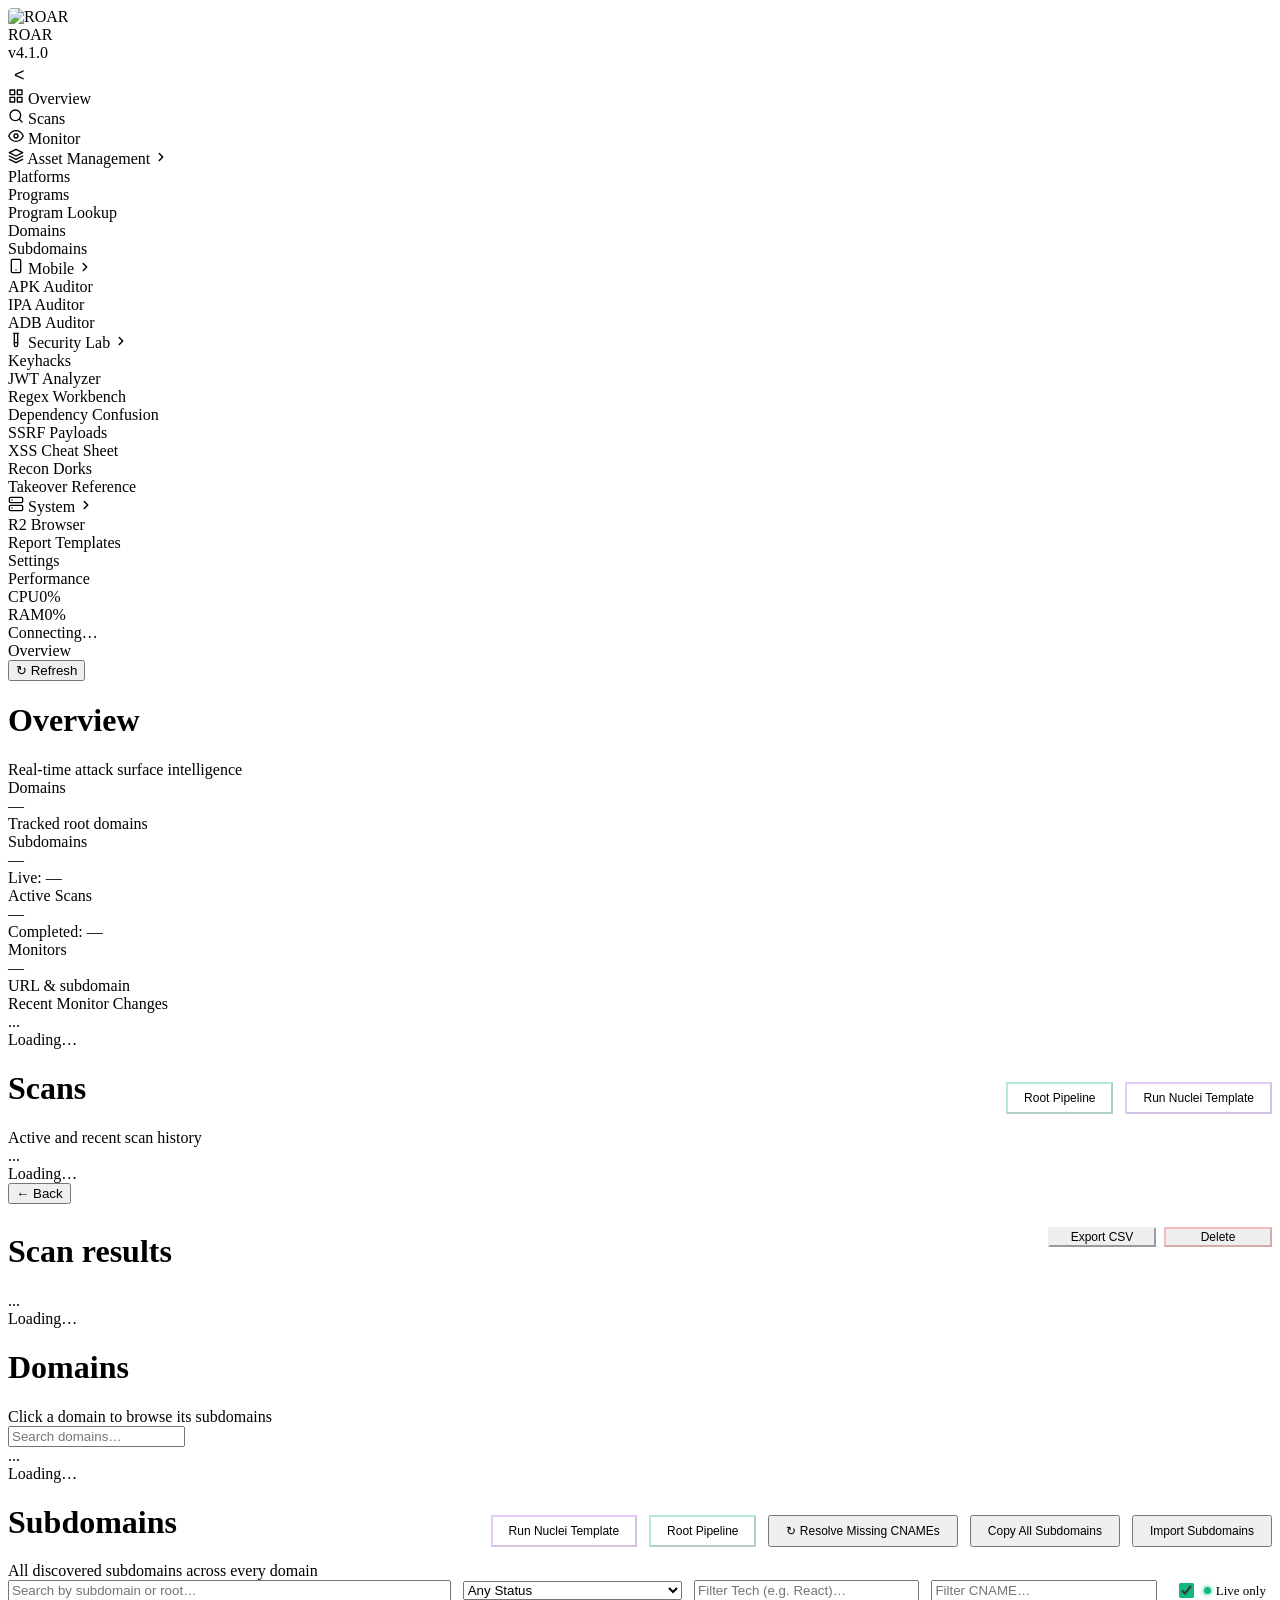
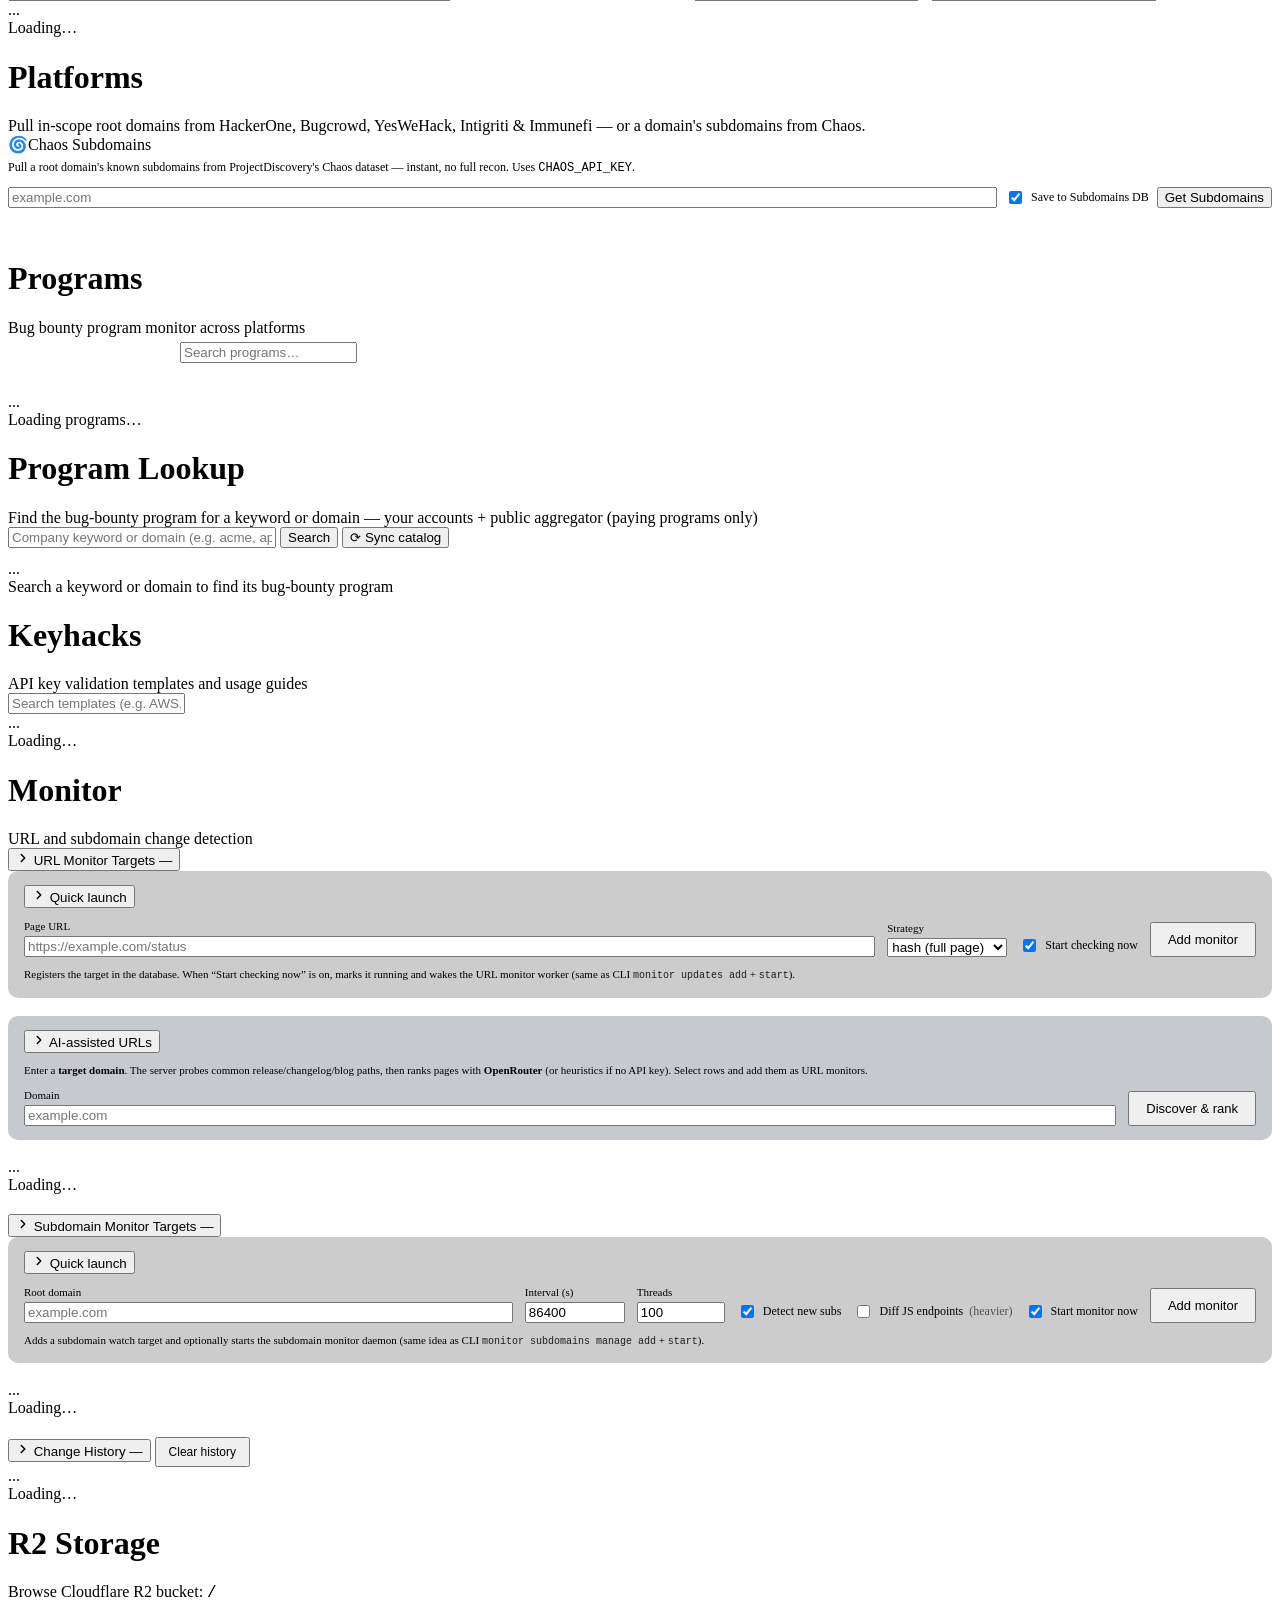
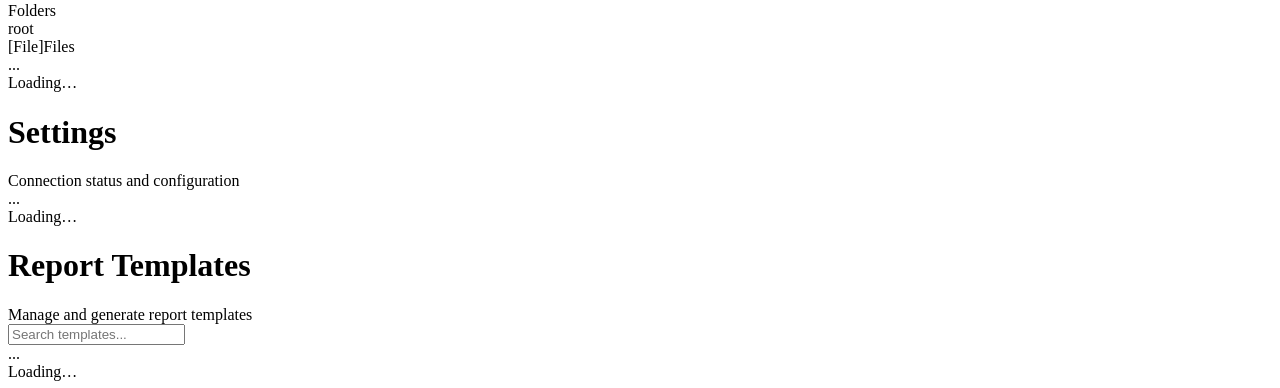
==== internal/api/ui/index.html @ 458bf857 "Publish ROAR project" ====
<!DOCTYPE html>
<html lang="en">
<head>
  <meta charset="UTF-8" />
  <meta name="viewport" content="width=device-width, initial-scale=1.0" />
  <title>ROAR Dashboard</title>
  <meta name="description" content="ROAR — Automated Attack Surface Recon dashboard. Monitor domains, scans, R2 files and change events in real time." />

  <link rel="stylesheet" href="/ui/styles.css" />
  <link rel="icon" type="image/png" href="/ui/logo.png" />
</head>
<body>

<!-- Login gate — shown when API auth is enabled and there is no valid local session -->
<div id="auth-gate" class="auth-gate" style="display:none" aria-modal="true" role="dialog">
  <div class="auth-card">
    <div class="auth-logo"><img src="/ui/logo.png" style="width:100%;height:100%;border-radius:4px;object-fit:contain" alt="ROAR"></div>
    <h1 class="auth-title">ROAR</h1>
    <p class="auth-sub">Sign in to continue</p>
    <form id="auth-form" class="auth-form">
      <label class="auth-label" for="auth-username">Username</label>
      <input class="search-input auth-input" id="auth-username" type="text" autocomplete="username" required placeholder="admin" />
      <label class="auth-label" for="auth-password">Password</label>
      <input class="search-input auth-input" id="auth-password" type="password" autocomplete="current-password" required placeholder="••••••••" />
      <p id="auth-error" class="auth-error" role="alert"></p>
      <button type="submit" class="btn btn-primary auth-submit" id="auth-submit">Sign in</button>
    </form>
    <p id="auth-config-hint" class="auth-hint" style="display:none"></p>
  </div>
</div>

<div class="shell" id="app-shell">

  <!-- ─── Sidebar ──────────────────────────────────────────────────────────── -->
  <aside class="sidebar" id="app-sidebar">

    <div class="sidebar-logo">
      <div class="logo-icon"><img src="/ui/logo.png" style="width:100%;height:100%;border-radius:4px;object-fit:contain" alt="ROAR"></div>
      <div class="sidebar-logo-text">
        <div class="logo-text">ROAR</div>
        <div class="logo-version" id="logo-version">v4.1.0</div>
      </div>
      <button id="sidebar-collapse-btn" title="Collapse sidebar" aria-label="Toggle sidebar"
              style="margin-left:auto;background:transparent;border:none;cursor:pointer;color:var(--text-muted);font-size:18px;line-height:1;padding:4px 6px;border-radius:6px;flex-shrink:0;transition:all .2s"><</button>
    </div>

    <nav class="sidebar-nav">
      <div class="nav-section">
        <div class="nav-item active" id="nav-overview" data-label="Overview">
          <span class="nav-icon"><svg xmlns="http://www.w3.org/2000/svg" width="16" height="16" viewBox="0 0 24 24" fill="none" stroke="currentColor" stroke-width="2" stroke-linecap="round" stroke-linejoin="round"><rect x="3" y="3" width="7" height="7"/><rect x="14" y="3" width="7" height="7"/><rect x="14" y="14" width="7" height="7"/><rect x="3" y="14" width="7" height="7"/></svg></span>
          <span>Overview</span>
        </div>

        <div class="nav-item" id="nav-scans" data-label="Scans">
          <span class="nav-icon"><svg xmlns="http://www.w3.org/2000/svg" width="16" height="16" viewBox="0 0 24 24" fill="none" stroke="currentColor" stroke-width="2" stroke-linecap="round" stroke-linejoin="round"><circle cx="11" cy="11" r="8"/><path d="m21 21-4.35-4.35"/></svg></span>
          <span>Scans</span>
        </div>

        <div class="nav-item" id="nav-monitor" data-label="Monitor">
          <span class="nav-icon"><svg xmlns="http://www.w3.org/2000/svg" width="16" height="16" viewBox="0 0 24 24" fill="none" stroke="currentColor" stroke-width="2" stroke-linecap="round" stroke-linejoin="round"><path d="M1 12s4-8 11-8 11 8 11 8-4 8-11 8-11-8-11-8z"/><circle cx="12" cy="12" r="3"/></svg></span>
          <span>Monitor</span>
        </div>

        <div class="nav-group">
          <div class="nav-item nav-group-head" id="nav-group-assets" data-label="Asset Management" aria-expanded="false">
            <span class="nav-icon"><svg xmlns="http://www.w3.org/2000/svg" width="16" height="16" viewBox="0 0 24 24" fill="none" stroke="currentColor" stroke-width="2" stroke-linecap="round" stroke-linejoin="round"><polygon points="12 2 2 7 12 12 22 7 12 2"/><polyline points="2 17 12 22 22 17"/><polyline points="2 12 12 17 22 12"/></svg></span>
            <span>Asset Management</span>
            <svg class="nav-caret" xmlns="http://www.w3.org/2000/svg" width="14" height="14" viewBox="0 0 24 24" fill="none" stroke="currentColor" stroke-width="2.5" stroke-linecap="round" stroke-linejoin="round"><polyline points="9 18 15 12 9 6"/></svg>
          </div>
          <div class="nav-subitems" id="assets-subnav" role="menu">
            <div class="nav-subitem" id="nav-targets" data-label="Platforms" role="menuitem">Platforms</div>
            <div class="nav-subitem" id="nav-programs" data-label="Programs" role="menuitem">Programs</div>
            <div class="nav-subitem" id="nav-program-lookup" data-label="Program Lookup" role="menuitem">Program Lookup</div>
            <div class="nav-subitem" id="nav-domains" data-label="Domains" role="menuitem">Domains</div>
            <div class="nav-subitem" id="nav-subdomains" data-label="Subdomains" role="menuitem">Subdomains<span class="nav-badge" id="subdomains-badge" style="display:none"></span></div>
          </div>
        </div>

        <div class="nav-group">
          <div class="nav-item nav-group-head" id="nav-group-mobile" data-label="Mobile" aria-expanded="false">
            <span class="nav-icon"><svg xmlns="http://www.w3.org/2000/svg" width="16" height="16" viewBox="0 0 24 24" fill="none" stroke="currentColor" stroke-width="2" stroke-linecap="round" stroke-linejoin="round"><rect x="5" y="2" width="14" height="20" rx="2" ry="2"/><line x1="12" y1="18" x2="12.01" y2="18"/></svg></span>
            <span>Mobile</span>
            <svg class="nav-caret" xmlns="http://www.w3.org/2000/svg" width="14" height="14" viewBox="0 0 24 24" fill="none" stroke="currentColor" stroke-width="2.5" stroke-linecap="round" stroke-linejoin="round"><polyline points="9 18 15 12 9 6"/></svg>
          </div>
          <div class="nav-subitems" id="mobile-subnav" role="menu">
            <div class="nav-subitem" id="nav-apkauditor" data-label="APK Auditor" role="menuitem">APK Auditor</div>
            <div class="nav-subitem" id="nav-ipaauditor" data-label="IPA Auditor" role="menuitem">IPA Auditor</div>
            <div class="nav-subitem" id="nav-adbauditor" data-label="ADB Auditor" role="menuitem">ADB Auditor</div>
          </div>
        </div>

        <div class="nav-group">
          <div class="nav-item nav-group-head" id="nav-securitylab" data-label="Security Lab" aria-expanded="false">
            <span class="nav-icon"><svg xmlns="http://www.w3.org/2000/svg" width="16" height="16" viewBox="0 0 24 24" fill="none" stroke="currentColor" stroke-width="2" stroke-linecap="round" stroke-linejoin="round"><path d="M14.5 2v17.5c0 1.4-1.1 2.5-2.5 2.5h0c-1.4 0-2.5-1.1-2.5-2.5V2"/><path d="M8.5 2h7"/><path d="M14.5 16h-5"/></svg></span>
            <span>Security Lab</span>
            <svg class="nav-caret" xmlns="http://www.w3.org/2000/svg" width="14" height="14" viewBox="0 0 24 24" fill="none" stroke="currentColor" stroke-width="2.5" stroke-linecap="round" stroke-linejoin="round"><polyline points="9 18 15 12 9 6"/></svg>
          </div>
          <div class="nav-subitems" id="securitylab-subnav" role="menu">
            <div class="nav-subitem" id="nav-keyhacks" data-label="Keyhacks" role="menuitem">Keyhacks</div>
            <div class="nav-subitem" data-sltab="jwt" role="menuitem">JWT Analyzer</div>
            <div class="nav-subitem" data-sltab="regex" role="menuitem">Regex Workbench</div>
            <div class="nav-subitem" data-sltab="depconf" role="menuitem">Dependency Confusion</div>
            <div class="nav-subitem" data-sltab="ssrf" role="menuitem">SSRF Payloads</div>
            <div class="nav-subitem" data-sltab="xss" role="menuitem">XSS Cheat Sheet</div>
            <div class="nav-subitem" data-sltab="dorks" role="menuitem">Recon Dorks</div>
            <div class="nav-subitem" data-sltab="takeover" role="menuitem">Takeover Reference</div>
          </div>
        </div>

        <div class="nav-group">
          <div class="nav-item nav-group-head" id="nav-group-system" data-label="System" aria-expanded="false">
            <span class="nav-icon"><svg xmlns="http://www.w3.org/2000/svg" width="16" height="16" viewBox="0 0 24 24" fill="none" stroke="currentColor" stroke-width="2" stroke-linecap="round" stroke-linejoin="round"><rect x="2" y="2" width="20" height="8" rx="2" ry="2"/><rect x="2" y="14" width="20" height="8" rx="2" ry="2"/><line x1="6" y1="6" x2="6.01" y2="6"/><line x1="6" y1="18" x2="6.01" y2="18"/></svg></span>
            <span>System</span>
            <svg class="nav-caret" xmlns="http://www.w3.org/2000/svg" width="14" height="14" viewBox="0 0 24 24" fill="none" stroke="currentColor" stroke-width="2.5" stroke-linecap="round" stroke-linejoin="round"><polyline points="9 18 15 12 9 6"/></svg>
          </div>
          <div class="nav-subitems" id="system-subnav" role="menu">
            <div class="nav-subitem" id="nav-r2" data-label="R2 Browser" role="menuitem">R2 Browser</div>
            <div class="nav-subitem" id="nav-report-templates" data-label="Report Templates" role="menuitem">Report Templates</div>
            <div class="nav-subitem" id="nav-settings" data-label="Settings" role="menuitem">Settings</div>
          </div>
        </div>
      </div>
    </nav>

    <div class="sidebar-metrics" id="sidebar-metrics">
      <div class="metrics-label"> Performance</div>
      <div class="metric-item">
        <div class="metric-info"><span>CPU</span><span id="metric-cpu">0%</span></div>
        <div class="metric-bar"><div class="metric-fill" id="metric-cpu-fill" style="width: 0%"></div></div>
      </div>
      <div class="metric-item">
        <div class="metric-info"><span>RAM</span><span id="metric-ram">0%</span></div>
        <div class="metric-bar"><div class="metric-fill" id="metric-ram-fill" style="width: 0%"></div></div>
      </div>
    </div>

    <div class="sidebar-footer">
      <div class="status-dot" id="status-dot"></div>
      <div class="status-text" id="status-text">Connecting…</div>
      <button type="button" class="btn btn-ghost sign-out-btn" id="sign-out-btn" style="display:none;width:100%;margin-top:10px;font-size:12px">Sign out</button>
    </div>
  </aside>

  <!-- ─── Main area ─────────────────────────────────────────────────────────── -->
  <div class="main">

    <!-- Top bar -->
    <header class="topbar">
      <div class="topbar-title" id="topbar-title">Overview</div>
      <div class="topbar-actions">
        <span class="topbar-time" id="topbar-time"></span>
        <button class="refresh-btn" id="refresh-btn">
          <span>↻</span>
          <span>Refresh</span>
        </button>
      </div>
    </header>

    <!-- Scrollable content -->
    <div class="content">

      <!-- ══════════════════════════════════════════════════════════════════ -->
      <!-- VIEW: Overview                                                      -->
      <!-- ══════════════════════════════════════════════════════════════════ -->
      <div class="view active" id="view-overview">

        <div class="view-header">
          <h1 class="view-title">Overview</h1>
          <div class="view-subtitle">Real-time attack surface intelligence</div>
        </div>

        <!-- Stat cards -->
        <div class="stats-grid">
          <div class="stat-card" data-accent="cyan">
            <div class="stat-header">
              <div class="stat-label">Domains</div>
              <div class="stat-icon"></div>
            </div>
            <div class="stat-value" id="stat-domains">—</div>
            <div class="stat-footer">Tracked root domains</div>
          </div>

          <div class="stat-card" data-accent="purple">
            <div class="stat-header">
              <div class="stat-label">Subdomains</div>
              <div class="stat-icon"></div>
            </div>
            <div class="stat-value" id="stat-subdomains">—</div>
            <div class="stat-footer" id="stat-live-footer">Live: <span id="stat-live">—</span></div>
          </div>

          <div class="stat-card" data-accent="emerald">
            <div class="stat-header">
              <div class="stat-label">Active Scans</div>
              <div class="stat-icon"></div>
            </div>
            <div class="stat-value" id="stat-active">—</div>
            <div class="stat-footer">Completed: <span id="stat-completed">—</span></div>
          </div>

          <div class="stat-card" data-accent="amber">
            <div class="stat-header">
              <div class="stat-label">Monitors</div>
              <div class="stat-icon"></div>
            </div>
            <div class="stat-value" id="stat-monitors">—</div>
            <div class="stat-footer">URL &amp; subdomain</div>
          </div>
        </div>

        <!-- Running scans (same data as Scans → Active; updates on poll / after launch) -->
        <div class="card" id="overview-running-scans" style="display:none">
          <div class="card-header">
            <div class="card-title">
              <span class="card-title-icon"></span>
              Running now
            </div>
          </div>
          <div class="card-body" id="overview-active-scans-body"></div>
        </div>

        <!-- Recent changes feed -->
        <div class="card">
          <div class="card-header">
            <div class="card-title">
              <span class="card-title-icon"></span>
              Recent Monitor Changes
            </div>
          </div>
          <div class="card-body change-feed" id="recent-changes-feed">
            <div class="empty-state">
              <div class="empty-icon">...</div>
              <div class="empty-title">Loading…</div>
            </div>
          </div>
        </div>

      </div><!-- /view-overview -->


      <!-- ══════════════════════════════════════════════════════════════════ -->
      <!-- VIEW: Scans                                                         -->
      <!-- ══════════════════════════════════════════════════════════════════ -->
      <div class="view" id="view-scans">

        <div class="view-header" style="display:flex;align-items:center;justify-content:space-between;flex-wrap:wrap;gap:12px">
          <div>
            <h1 class="view-title">Scans</h1>
            <div class="view-subtitle">Active and recent scan history</div>
          </div>
          <div style="display:flex;gap:12px;align-items:center;flex-wrap:wrap">
            <button id="scans-root-pipeline-btn" class="btn btn-primary" style="font-size:12px;padding:7px 16px;gap:6px;display:flex;align-items:center;background:var(--accent-emerald-dim);color:var(--accent-emerald);border-color:rgba(16,185,129,0.3)" onclick="promptRootPipeline()">
               Root Pipeline
            </button>
            <button id="scans-run-nuclei-btn" class="btn btn-primary" style="font-size:12px;padding:7px 16px;gap:6px;display:flex;align-items:center;background:var(--accent-purple-dim);color:var(--accent-purple);border-color:rgba(168,85,247,0.3)" onclick="promptRunGlobalNuclei()">
               Run Nuclei Template
            </button>
          </div>
        </div>

        <div id="scans-container">
          <div class="empty-state"><div class="empty-icon">...</div><div class="empty-title">Loading…</div></div>
        </div>

      </div><!-- /view-scans -->


      <!-- ══════════════════════════════════════════════════════════════════ -->
      <!-- VIEW: Scan results (deep link /scans/:id)                           -->
      <!-- ══════════════════════════════════════════════════════════════════ -->
      <div class="view" id="view-scan-detail">
        <div class="view-header" style="display:flex;flex-wrap:wrap;align-items:center;gap:12px;justify-content:space-between">
          <div>
            <button type="button" class="btn btn-ghost" id="scan-detail-back" style="margin-bottom:8px">← Back</button>
            <h1 class="view-title" id="scan-detail-title">Scan results</h1>
            <div class="view-subtitle" id="scan-detail-sub"></div>
          </div>
          <div style="display:flex;align-items:center;gap:8px;flex-wrap:wrap">
            <button type="button" class="btn btn-ghost" id="scan-detail-export-csv-btn" style="font-size:12px;min-width:108px;border-color:var(--accent-cyan);color:var(--accent-cyan)"> Export CSV</button>
            <button type="button" class="scan-control-btn-r2" id="scan-detail-r2-btn" style="display:none;min-width:108px">Browse R2</button>
            <button type="button" class="btn btn-ghost" id="scan-detail-rescan-btn" style="display:none;font-size:12px;min-width:108px;border-color:rgba(52,211,153,.4);color:var(--accent-emerald)" onclick="document.getElementById('scan-detail-rescan-btn')._rescan && document.getElementById('scan-detail-rescan-btn')._rescan()"> Rescan</button>
            <button type="button" class="btn btn-ghost" id="scan-detail-delete-btn" style="font-size:12px;min-width:108px;border-color:rgba(248,113,113,.4);color:var(--accent-red)"> Delete</button>
          </div>
        </div><!-- /view-header -->
        <div id="scan-detail-container">
          <div class="empty-state"><div class="empty-icon">...</div><div class="empty-title">Loading…</div></div>
        </div>
      </div><!-- /view-scan-detail -->


      <!-- ══════════════════════════════════════════════════════════════════ -->
      <!-- VIEW: Domains                                                        -->
      <!-- ══════════════════════════════════════════════════════════════════ -->
      <div class="view" id="view-domains">

        <div class="view-header">
          <h1 class="view-title">Domains</h1>
          <div class="view-subtitle">Click a domain to browse its subdomains</div>
        </div>

        <div class="filter-bar" id="filter-bar-domains">
          <input class="search-input" id="domain-search" placeholder="Search domains…" autocomplete="off" />
        </div>

        <div id="domains-container">
          <div class="empty-state"><div class="empty-icon">...</div><div class="empty-title">Loading…</div></div>
        </div>

      </div><!-- /view-domains -->


      <!-- ══════════════════════════════════════════════════════════════════ -->
      <!-- VIEW: Subdomains                                                    -->
      <!-- ══════════════════════════════════════════════════════════════════ -->
      <div class="view" id="view-subdomains">
        <div class="view-header" style="display:flex;align-items:center;justify-content:space-between;flex-wrap:wrap;gap:12px">
          <div>
            <h1 class="view-title">Subdomains</h1>
            <div class="view-subtitle">All discovered subdomains across every domain</div>
          </div>
          <div style="display:flex;gap:12px;align-items:center">
            <button id="run-nuclei-btn" class="btn btn-primary" style="font-size:12px;padding:7px 16px;gap:6px;display:flex;align-items:center;background:var(--accent-purple-dim);color:var(--accent-purple);border-color:rgba(168,85,247,0.3)" onclick="promptRunGlobalNuclei()">
               Run Nuclei Template
            </button>
            <button id="root-pipeline-btn" class="btn btn-primary" style="font-size:12px;padding:7px 16px;gap:6px;display:flex;align-items:center;background:var(--accent-emerald-dim);color:var(--accent-emerald);border-color:rgba(16,185,129,0.3)" onclick="promptRootPipeline()">
               Root Pipeline
            </button>
            <div id="cnames-progress" style="display:none;align-items:center;font-size:12px;color:var(--text-muted);font-family:'JetBrains Mono',monospace">
              ... <span id="cnames-progress-text">0/0</span>
            </div>
            <button id="retry-cnames-btn" class="btn btn-primary" style="font-size:12px;padding:7px 16px;gap:6px;display:flex;align-items:center" onclick="promptRetryCnames()">
              ↻ Resolve Missing CNAMEs
            </button>
            <button id="copy-all-subs-btn" class="btn btn-ghost" style="font-size:12px;padding:7px 16px;gap:6px;display:flex;align-items:center">
               Copy All Subdomains
            </button>
            <button id="import-subs-btn" class="btn btn-primary" style="font-size:12px;padding:7px 16px;gap:6px;display:flex;align-items:center" onclick="promptImportSubdomains()">
               Import Subdomains
            </button>
          </div>
        </div>
        <div class="filter-bar" id="filter-bar-subdomains" style="display:flex;gap:12px;flex-wrap:wrap;align-items:center">
          <input class="search-input" id="subdomains-search" placeholder="Search by subdomain or root…" autocomplete="off" style="flex:2;min-width:200px" />
          <select class="search-input" id="subdomains-status-filter" style="flex:1;min-width:140px;cursor:pointer">
            <option value="0" selected>Any Status</option>
            <option value="2">2xx Success</option>
            <option value="3">3xx Redirect</option>
            <option value="4">4xx Client Error</option>
            <option value="5">5xx Server Error</option>
            <option value="200">200 OK</option>
            <option value="401">401 Unauthorized</option>
            <option value="403">403 Forbidden</option>
            <option value="404">404 Not Found</option>
          </select>
          <input class="search-input" id="subdomains-tech-filter" placeholder="Filter Tech (e.g. React)…" autocomplete="off" style="flex:1;min-width:140px" />
          <input class="search-input" id="subdomains-cname-filter" placeholder="Filter CNAME…" autocomplete="off" style="flex:1;min-width:140px" />
          <label for="subdomains-live-only" title="Show only subdomains that responded (is_live). Uncheck to include dead hosts." style="display:flex;align-items:center;gap:7px;font-size:13px;color:var(--text-secondary);white-space:nowrap;cursor:pointer;padding:0 6px;user-select:none">
            <input type="checkbox" id="subdomains-live-only" checked style="cursor:pointer;width:15px;height:15px;accent-color:#10b981" />
            <span style="display:inline-flex;align-items:center;gap:5px"><span style="width:7px;height:7px;border-radius:50%;background:#10b981;box-shadow:0 0 5px #10b981"></span>Live only</span>
          </label>
        </div>
        <div id="subdomains-container">
          <div class="empty-state"><div class="empty-icon">...</div><div class="empty-title">Loading…</div></div>
        </div>
      </div><!-- /view-subdomains -->


      <!-- ══════════════════════════════════════════════════════════════════ -->
      <!-- VIEW: Bug Bounty Targets                                           -->
      <!-- ══════════════════════════════════════════════════════════════════ -->
      <div class="view" id="view-targets">
        <div class="view-header">
          <h1 class="view-title">Platforms</h1>
          <div class="view-subtitle">Pull in-scope root domains from HackerOne, Bugcrowd, YesWeHack, Intigriti &amp; Immunefi — or a domain's subdomains from Chaos.</div>
        </div>

        <!-- Chaos subdomain lookup (ProjectDiscovery dataset) -->
        <div class="card" id="targets-chaos-card" style="margin-bottom:24px;">
          <div class="card-title">
            <span class="card-title-icon">🌀</span><span>Chaos Subdomains</span>
            <span id="targets-chaos-status" style="font-size:11px;font-weight:400;margin-left:10px;"></span>
          </div>
          <div style="font-size:12px;color:var(--text-muted);margin:6px 0 12px;">
            Pull a root domain's known subdomains from ProjectDiscovery's Chaos dataset — instant, no full recon. Uses <code>CHAOS_API_KEY</code>.
          </div>
          <div style="display:flex;gap:8px;flex-wrap:wrap;align-items:center;">
            <input class="search-input" id="targets-chaos-domain" placeholder="example.com" autocomplete="off"
                   onkeydown="if(event.key==='Enter'){window.TargetsPage.chaosFetch();}" style="flex:1;min-width:220px;" />
            <label style="display:flex;align-items:center;gap:6px;font-size:12px;color:var(--text-muted);cursor:pointer;white-space:nowrap;">
              <input type="checkbox" id="targets-chaos-save" checked /> Save to Subdomains DB
            </label>
            <button class="btn btn-primary" id="targets-chaos-btn" onclick="window.TargetsPage.chaosFetch()">Get Subdomains</button>
          </div>
          <div id="targets-chaos-results" style="margin-top:14px;"></div>
        </div>

        <!-- Platform Cards -->
        <div id="targets-platforms-grid" style="display:grid;grid-template-columns:repeat(auto-fill,minmax(260px,1fr));gap:16px;margin-bottom:28px;"></div>

        <!-- Fetch Controls -->
        <div class="card" id="targets-fetch-card" style="margin-bottom:20px;display:none;">
          <div class="card-title"><span class="card-title-icon"></span><span id="targets-fetch-card-title">Fetch Options</span></div>
          <div style="display:flex;flex-wrap:wrap;gap:12px;align-items:flex-end;padding-top:8px;">
            <label style="display:flex;align-items:center;gap:6px;font-size:13px;color:var(--text-muted);">
              <input type="checkbox" id="targets-bbp-only"> BBP Only
            </label>
            <label style="display:flex;align-items:center;gap:6px;font-size:13px;color:var(--text-muted);">
              <input type="checkbox" id="targets-pvt-only"> Private Only
            </label>
            <label style="display:flex;align-items:center;gap:6px;font-size:13px;color:var(--text-muted);">
              <input type="checkbox" id="targets-public-only"> Public Only
            </label>
            <label style="display:flex;align-items:center;gap:6px;font-size:13px;color:var(--text-muted);">
              <input type="checkbox" id="targets-include-oos"> Include OOS
            </label>
            <label style="display:flex;align-items:center;gap:6px;font-size:13px;color:var(--text-muted);">
              <input type="checkbox" id="targets-extract-roots" checked> Extract root domains
            </label>
            <button class="btn btn-primary" id="targets-fetch-btn" onclick="targetsDoFetch()" style="margin-left:auto;">
              Fetch Targets
            </button>
          </div>
        </div>

        <!-- Results -->
        <div class="card" id="targets-results-card" style="display:none;">
          <div class="card-title" style="justify-content:space-between;">
            <span><span class="card-title-icon"></span><span id="targets-result-header">Results</span></span>
            <div style="display:flex;gap:8px;">
              <input type="text" id="targets-filter-input" placeholder="Filter domains…" oninput="targetsApplyFilter()"
                style="background:var(--bg-secondary);border:1px solid var(--border);border-radius:8px;padding:6px 12px;color:var(--text-primary);font-size:13px;width:220px;">
              <button class="btn btn-primary" id="targets-add-all-btn" onclick="targetsAddAllDomains()" style="font-size:12px;padding:6px 14px;">
                + Add All to Domains DB
              </button>
              <button class="btn" id="targets-copy-btn" onclick="targetsCopyAll()" style="font-size:12px;padding:6px 14px;background:var(--bg-tertiary);">
                Copy List
              </button>
            </div>
          </div>
          <div id="targets-domain-list" style="margin-top:12px;max-height:520px;overflow-y:auto;"></div>
        </div>
      </div><!-- /view-targets -->


      <!-- ══════════════════════════════════════════════════════════════════ -->
      <!-- VIEW: Programs                                                    -->
      <!-- ══════════════════════════════════════════════════════════════════ -->
      <div class="view" id="view-programs">
        <div class="view-header">
          <h1 class="view-title">Programs</h1>
          <div class="view-subtitle">Bug bounty program monitor across platforms</div>
        </div>

        <div class="filter-bar" style="gap:8px;flex-wrap:wrap;">
          <select id="programs-platform-filter" onchange="window.ProgramsPage.loadPrograms()" style="background:rgba(255,255,255,0.04);border:1px solid rgba(255,255,255,0.12);border-radius:8px;padding:7px 12px;color:#fff;font-size:12px;outline:none;">
            <option value="all">All Platforms</option>
            <option value="h1">HackerOne</option>
            <option value="bc">Bugcrowd</option>
            <option value="it">Intigriti</option>
            <option value="ha">HackAdvisor (external)</option>
          </select>
          <input class="search-input" id="programs-search" placeholder="Search programs…" autocomplete="off" oninput="window.ProgramsPage.onSearch()" />
        </div>

        <div id="programs-watch-status" style="margin-bottom:12px;"></div>
        <div id="programs-stats-bar" style="display:flex;gap:16px;margin-bottom:12px;font-size:12px;color:rgba(255,255,255,0.5);"></div>
        <div id="programs-container">
          <div class="empty-state"><div class="empty-icon">...</div><div class="empty-title">Loading programs…</div></div>
        </div>
      </div><!-- /view-programs -->


      <!-- ══════════════════════════════════════════════════════════════════ -->
      <!-- VIEW: Program Lookup                                                -->
      <!-- ══════════════════════════════════════════════════════════════════ -->
      <div class="view" id="view-program-lookup">
        <div class="view-header">
          <h1 class="view-title">Program Lookup</h1>
          <div class="view-subtitle">Find the bug-bounty program for a keyword or domain — your accounts + public aggregator (paying programs only)</div>
        </div>

        <div class="filter-bar" style="gap:8px;flex-wrap:wrap;align-items:center;">
          <input class="search-input" id="plookup-search" placeholder="Company keyword or domain (e.g. acme, api.acme.com)…" autocomplete="off"
                 onkeydown="if(event.key==='Enter'){window.programLookupSearch();}" style="flex:1;min-width:260px;" />
          <button class="btn btn-primary" onclick="window.programLookupSearch()">Search</button>
          <button class="btn btn-ghost" id="plookup-sync-btn" onclick="window.programLookupSync()" title="Rebuild the catalog from your accounts + the as93 aggregator">⟳ Sync catalog</button>
        </div>

        <div id="plookup-status" style="margin-bottom:12px;font-size:12px;color:rgba(255,255,255,0.5);"></div>
        <div id="plookup-results">
          <div class="empty-state"><div class="empty-icon">...</div><div class="empty-title">Search a keyword or domain to find its bug-bounty program</div></div>
        </div>
      </div><!-- /view-program-lookup -->


      <!-- ══════════════════════════════════════════════════════════════════ -->
      <!-- VIEW: Keyhacks                                                     -->
      <!-- ══════════════════════════════════════════════════════════════════ -->
      <div class="view" id="view-keyhacks">
        <div class="view-header">
          <h1 class="view-title"> Keyhacks</h1>
          <div class="view-subtitle">API key validation templates and usage guides</div>
        </div>

        <div class="filter-bar">
          <input class="search-input" id="keyhacks-search" placeholder="Search templates (e.g. AWS, SendGrid)…" autocomplete="off" />
        </div>

        <div id="keyhacks-container">
          <div class="empty-state"><div class="empty-icon">...</div><div class="empty-title">Loading…</div></div>
        </div>
      </div><!-- /view-keyhacks -->


      <!-- ══════════════════════════════════════════════════════════════════ -->
      <!-- VIEW: Monitor                                                        -->
      <!-- ══════════════════════════════════════════════════════════════════ -->
      <div class="view" id="view-monitor">

        <div class="view-header">
          <h1 class="view-title">Monitor</h1>
          <div class="view-subtitle">URL and subdomain change detection</div>
        </div>

        <!-- URL Monitor Targets -->
        <div class="card" style="margin-bottom:20px">
          <div class="card-header">
            <button class="acc-toggle" type="button" aria-expanded="true" aria-controls="acc-panel-url" data-acc="url">
              <svg class="acc-caret" xmlns="http://www.w3.org/2000/svg" width="14" height="14" viewBox="0 0 24 24" fill="none" stroke="currentColor" stroke-width="2.5" stroke-linecap="round" stroke-linejoin="round"><polyline points="9 18 15 12 9 6"/></svg>
              <span class="card-title"><span class="card-title-icon"></span>URL Monitor Targets</span>
              <span class="acc-chip" id="monitor-url-chip">—</span>
            </button>
          </div>
          <div class="acc-panel open" id="acc-panel-url"><div class="acc-inner">
          <div class="card-body">
            <div class="monitor-quick-launch" style="margin-bottom:18px;padding:14px 16px;border-radius:10px;border:1px solid var(--border);background:rgba(0,0,0,.2)">
              <button class="acc-toggle" type="button" aria-expanded="false" aria-controls="acc-panel-url-form" data-acc="url-form">
                <svg class="acc-caret" xmlns="http://www.w3.org/2000/svg" width="14" height="14" viewBox="0 0 24 24" fill="none" stroke="currentColor" stroke-width="2.5" stroke-linecap="round" stroke-linejoin="round"><polyline points="9 18 15 12 9 6"/></svg>
                <span class="acc-sub-title">Quick launch</span>
              </button>
              <div class="acc-panel" id="acc-panel-url-form"><div class="acc-inner"><div style="padding-top:12px">
              <div style="display:flex;flex-wrap:wrap;gap:12px;align-items:flex-end">
                <div style="flex:1;min-width:220px">
                  <label for="monitor-url-input" style="display:block;font-size:11px;color:var(--text-muted);margin-bottom:4px">Page URL</label>
                  <input class="search-input" id="monitor-url-input" type="url" placeholder="https://example.com/status" autocomplete="off" style="width:100%;box-sizing:border-box" />
                </div>
                <div style="min-width:120px">
                  <label for="monitor-url-strategy" style="display:block;font-size:11px;color:var(--text-muted);margin-bottom:4px">Strategy</label>
                  <select class="search-input" id="monitor-url-strategy" style="width:100%;cursor:pointer">
                    <option value="hash" selected>hash (full page)</option>
                    <option value="regex">regex</option>
                  </select>
                </div>
                <div id="monitor-url-pattern-wrap" style="flex:1;min-width:180px;display:none">
                  <label for="monitor-url-pattern" style="display:block;font-size:11px;color:var(--text-muted);margin-bottom:4px">Pattern (regex)</label>
                  <input class="search-input" id="monitor-url-pattern" type="text" placeholder="Optional; default date pattern if empty" autocomplete="off" style="width:100%;box-sizing:border-box" />
                </div>
                <label style="display:flex;align-items:center;gap:6px;font-size:12px;color:var(--text-muted);cursor:pointer;user-select:none;padding-bottom:2px">
                  <input type="checkbox" id="monitor-url-autostart" checked /> Start checking now
                </label>
                <button type="button" class="btn btn-primary" style="padding:8px 16px;font-size:13px" onclick="quickAddUrlMonitor()">Add monitor</button>
              </div>
              <div style="font-size:11px;color:var(--text-muted);margin-top:10px;line-height:1.45">Registers the target in the database. When “Start checking now” is on, marks it running and wakes the URL monitor worker (same as CLI <code style="font-size:10px;opacity:.85">monitor updates add</code> + <code style="font-size:10px;opacity:.85">start</code>).</div>
              </div></div></div>
            </div>
            <div class="monitor-ai-suggest" style="margin-bottom:18px;padding:14px 16px;border-radius:10px;border:1px solid var(--border);background:rgba(30,40,60,.25)">
              <button class="acc-toggle" type="button" aria-expanded="false" aria-controls="acc-panel-url-ai" data-acc="url-ai">
                <svg class="acc-caret" xmlns="http://www.w3.org/2000/svg" width="14" height="14" viewBox="0 0 24 24" fill="none" stroke="currentColor" stroke-width="2.5" stroke-linecap="round" stroke-linejoin="round"><polyline points="9 18 15 12 9 6"/></svg>
                <span class="acc-sub-title">AI-assisted URLs</span>
              </button>
              <div class="acc-panel" id="acc-panel-url-ai"><div class="acc-inner"><div style="padding-top:10px">
              <div style="font-size:11px;color:var(--text-muted);margin-bottom:10px;line-height:1.45">Enter a <strong>target domain</strong>. The server probes common release/changelog/blog paths, then ranks pages with <strong>OpenRouter</strong> (or heuristics if no API key). Select rows and add them as URL monitors.</div>
              <div style="display:flex;flex-wrap:wrap;gap:12px;align-items:flex-end">
                <div style="flex:1;min-width:200px">
                  <label for="monitor-ai-domain" style="display:block;font-size:11px;color:var(--text-muted);margin-bottom:4px">Domain</label>
                  <input class="search-input" id="monitor-ai-domain" type="text" placeholder="example.com" autocomplete="off" style="width:100%;box-sizing:border-box" />
                </div>
                <button type="button" class="btn btn-primary" id="monitor-ai-suggest-btn" style="padding:8px 16px;font-size:13px" onclick="runMonitorAISuggest()">Discover &amp; rank</button>
              </div>
              <div id="monitor-ai-suggest-meta" style="font-size:11px;color:var(--text-muted);margin-top:8px;display:none"></div>
              <div id="monitor-ai-suggest-results" style="margin-top:14px;display:none"></div>
              </div></div></div>
            </div>
            <div id="monitor-url-container">
              <div class="empty-state"><div class="empty-icon">...</div><div class="empty-title">Loading…</div></div>
            </div>
          </div>
          </div></div>
        </div>

        <!-- Subdomain Monitor Targets -->
        <div class="card" style="margin-bottom:20px">
          <div class="card-header">
            <button class="acc-toggle" type="button" aria-expanded="true" aria-controls="acc-panel-sub" data-acc="sub">
              <svg class="acc-caret" xmlns="http://www.w3.org/2000/svg" width="14" height="14" viewBox="0 0 24 24" fill="none" stroke="currentColor" stroke-width="2.5" stroke-linecap="round" stroke-linejoin="round"><polyline points="9 18 15 12 9 6"/></svg>
              <span class="card-title"><span class="card-title-icon"></span>Subdomain Monitor Targets</span>
              <span class="acc-chip" id="monitor-sub-chip">—</span>
            </button>
          </div>
          <div class="acc-panel open" id="acc-panel-sub"><div class="acc-inner">
          <div class="card-body">
            <div class="monitor-quick-launch" style="margin-bottom:18px;padding:14px 16px;border-radius:10px;border:1px solid var(--border);background:rgba(0,0,0,.2)">
              <button class="acc-toggle" type="button" aria-expanded="false" aria-controls="acc-panel-sub-form" data-acc="sub-form">
                <svg class="acc-caret" xmlns="http://www.w3.org/2000/svg" width="14" height="14" viewBox="0 0 24 24" fill="none" stroke="currentColor" stroke-width="2.5" stroke-linecap="round" stroke-linejoin="round"><polyline points="9 18 15 12 9 6"/></svg>
                <span class="acc-sub-title">Quick launch</span>
              </button>
              <div class="acc-panel" id="acc-panel-sub-form"><div class="acc-inner"><div style="padding-top:12px">
              <div style="display:flex;flex-wrap:wrap;gap:12px;align-items:flex-end">
                <div style="flex:1;min-width:200px">
                  <label for="monitor-sub-domain-input" style="display:block;font-size:11px;color:var(--text-muted);margin-bottom:4px">Root domain</label>
                  <input class="search-input" id="monitor-sub-domain-input" type="text" placeholder="example.com" autocomplete="off" style="width:100%;box-sizing:border-box" />
                </div>
                <div style="width:100px">
                  <label for="monitor-sub-interval" style="display:block;font-size:11px;color:var(--text-muted);margin-bottom:4px">Interval (s)</label>
                  <input class="search-input" id="monitor-sub-interval" type="number" min="60" step="60" value="86400" style="width:100%;box-sizing:border-box" />
                </div>
                <div style="width:88px">
                  <label for="monitor-sub-threads" style="display:block;font-size:11px;color:var(--text-muted);margin-bottom:4px">Threads</label>
                  <input class="search-input" id="monitor-sub-threads" type="number" min="1" max="500" value="100" style="width:100%;box-sizing:border-box" />
                </div>
                <label style="display:flex;align-items:center;gap:6px;font-size:12px;color:var(--text-muted);cursor:pointer;user-select:none;padding-bottom:2px">
                  <input type="checkbox" id="monitor-sub-checknew" checked /> Detect new subs
                </label>
                <label style="display:flex;align-items:center;gap:6px;font-size:12px;color:var(--text-muted);cursor:pointer;user-select:none;padding-bottom:2px" title="Each cycle, crawl live hosts' JS bundles and alert on newly-shipped API endpoints. Heavier — leave off for big scopes or short intervals.">
                  <input type="checkbox" id="monitor-sub-monitorjs" /> Diff JS endpoints <span style="opacity:.6">(heavier)</span>
                </label>
                <label style="display:flex;align-items:center;gap:6px;font-size:12px;color:var(--text-muted);cursor:pointer;user-select:none;padding-bottom:2px">
                  <input type="checkbox" id="monitor-sub-autostart" checked /> Start monitor now
                </label>
                <button type="button" class="btn btn-primary" style="padding:8px 16px;font-size:13px" onclick="quickAddSubdomainMonitor()">Add monitor</button>
              </div>
              <div style="font-size:11px;color:var(--text-muted);margin-top:10px;line-height:1.45">Adds a subdomain watch target and optionally starts the subdomain monitor daemon (same idea as CLI <code style="font-size:10px;opacity:.85">monitor subdomains manage add</code> + <code style="font-size:10px;opacity:.85">start</code>).</div>
              </div></div></div>
            </div>
            <div id="monitor-sub-container">
              <div class="empty-state"><div class="empty-icon">...</div><div class="empty-title">Loading…</div></div>
            </div>
          </div>
          </div></div>
        </div>

        <!-- Change History Feed -->
        <div class="card">
          <div class="card-header">
            <button class="acc-toggle" type="button" aria-expanded="true" aria-controls="acc-panel-changes" data-acc="changes">
              <svg class="acc-caret" xmlns="http://www.w3.org/2000/svg" width="14" height="14" viewBox="0 0 24 24" fill="none" stroke="currentColor" stroke-width="2.5" stroke-linecap="round" stroke-linejoin="round"><polyline points="9 18 15 12 9 6"/></svg>
              <span class="card-title"><span class="card-title-icon"></span>Change History</span>
              <span class="acc-chip" id="monitor-changes-chip">—</span>
            </button>
            <button type="button" class="btn btn-ghost" style="font-size:12px;padding:6px 12px" onclick="clearMonitorChangeHistory()">Clear history</button>
          </div>
          <div class="acc-panel open" id="acc-panel-changes"><div class="acc-inner">
          <div class="card-body change-feed" id="monitor-changes-feed">
            <div class="empty-state"><div class="empty-icon">...</div><div class="empty-title">Loading…</div></div>
          </div>
          </div></div>
        </div>

      </div><!-- /view-monitor -->


      <!-- ══════════════════════════════════════════════════════════════════ -->
      <!-- VIEW: R2 Storage                                                     -->
      <!-- ══════════════════════════════════════════════════════════════════ -->
      <div class="view" id="view-r2">

        <div class="view-header">
          <h1 class="view-title">R2 Storage</h1>
          <div class="view-subtitle">
            Browse Cloudflare R2 bucket:
            <span id="r2-path" style="font-family:'JetBrains Mono',monospace;color:var(--accent-cyan)">/</span>
          </div>
        </div>

        <div id="r2-loading" style="display:none;margin-bottom:12px;font-size:13px;color:var(--text-muted)">
          ... Loading files…
        </div>

        <div class="r2-browser">
          <div class="r2-tree">
            <div class="r2-tree-header">Folders</div>
            <div id="r2-tree-list">
              <div class="r2-tree-item active"><span></span><span>root</span></div>
            </div>
          </div>

          <div class="r2-files-panel">
            <div class="card-header">
              <div class="card-title"><span class="card-title-icon">[File]</span>Files</div>
              <button type="button" id="r2-delete-selected" class="btn btn-ghost" style="display:none"> Delete selected</button>
            </div>
            <div id="r2-files-list">
              <div class="empty-state"><div class="empty-icon">...</div><div class="empty-title">Loading…</div></div>
            </div>
          </div>
        </div>

      </div><!-- /view-r2 -->



      <!-- ══════════════════════════════════════════════════════════════════ -->
      <!-- VIEW: Settings                                                       -->
      <!-- ══════════════════════════════════════════════════════════════════ -->
      <div class="view" id="view-settings">

        <div class="view-header">
          <h1 class="view-title">Settings</h1>
          <div class="view-subtitle">Connection status and configuration</div>
        </div>

        <div id="settings-container">
          <div class="empty-state"><div class="empty-icon">...</div><div class="empty-title">Loading…</div></div>
        </div>

      </div><!-- /view-settings -->



      <!-- ══════════════════════════════════════════════════════════════════ -->
      <!-- VIEW: APK Auditor                                                  -->
      <!-- ══════════════════════════════════════════════════════════════════ -->
      <div class="view" id="view-apkauditor" style="padding:0;height:100%;display:none;flex-direction:column">
        <iframe
          id="apkauditor-frame"
          style="flex:1;width:100%;height:100%;border:none;min-height:calc(100vh - 60px)"
          title="APK Auditor"
          allow="clipboard-write"
        ></iframe>
      </div><!-- /view-apkauditor -->
      <div class="view" id="view-ipaauditor" style="padding:0;height:100%;display:none;flex-direction:column">
        <iframe
          id="ipaauditor-frame"
          style="flex:1;width:100%;height:100%;border:none;min-height:calc(100vh - 60px)"
          title="IPA Auditor"
          allow="clipboard-write"
        ></iframe>
      </div><!-- /view-ipaauditor -->
      <div class="view" id="view-adbauditor" style="padding:0;height:100%;display:none;flex-direction:column">
        <iframe
          id="adbauditor-frame"
          style="flex:1;width:100%;height:100%;border:none;min-height:calc(100vh - 60px)"
          title="ADB Auditor"
          allow="clipboard-write"
        ></iframe>
      </div><!-- /view-adbauditor -->
      <div class="view" id="view-securitylab" style="padding:0;height:100%;display:none;flex-direction:column">
        <iframe
          id="securitylab-frame"
          style="flex:1;width:100%;height:100%;border:none;min-height:calc(100vh - 60px)"
          title="Security Lab"
          allow="clipboard-write"
        ></iframe>
      </div><!-- /view-securitylab -->



      <!-- ══════════════════════════════════════════════════════════════════ -->
      <!-- VIEW: Report Templates                                             -->
      <!-- ══════════════════════════════════════════════════════════════════ -->
      <div class="view" id="view-report-templates">
        <div class="view-header">
          <h1 class="view-title"> Report Templates</h1>
          <div class="view-subtitle">Manage and generate report templates</div>
        </div>
        <div class="filter-bar">
          <input class="search-input" id="report-templates-search" placeholder="Search templates..." autocomplete="off" />
        </div>
        <input id="report-templates-import-file" type="file" accept="application/json,.json" style="display:none" onchange="handleImportReportTemplatesFile(event)" />
        <div id="report-templates-container">
          <div class="empty-state"><div class="empty-icon">...</div><div class="empty-title">Loading…</div></div>
        </div>
      </div><!-- /view-report-templates -->

    </div><!-- /content -->
  </div><!-- /main -->
</div><!-- /shell -->

<style>
.clickable-row {
  cursor: pointer;
  transition: background 0.15s ease;
}
.clickable-row:hover {
  background-color: rgba(255, 255, 255, 0.05);
}
</style>

<!-- Modal: Report Template Editor -->
<div id="modal-report-template" class="auth-gate" style="display:none" aria-modal="true" role="dialog">
  <div class="auth-card" style="width: 95%; max-width: 1200px; padding: 24px; height: 90vh; display: flex; flex-direction: column; overflow: hidden;">
    <div class="view-header" style="margin-bottom: 20px; flex-shrink: 0;">
      <h2 class="view-title" id="report-template-modal-title"> Edit Template</h2>
      <div class="view-subtitle">Markdown format supported with real-time preview</div>
    </div>
    
    <div class="auth-form" style="display: flex; flex-direction: column; gap: 16px; flex: 1; min-height: 0; overflow: hidden;">
      <div style="flex-shrink: 0;">
        <label class="auth-label" for="report-template-name">Template Name</label>
        <input class="search-input auth-input" id="report-template-name" type="text" placeholder="e.g. pentest-report" required />
      </div>
      
      <div style="display: grid; grid-template-columns: 1fr 1fr; gap: 20px; flex: 1; min-height: 0; overflow: hidden;">
        <div style="display: flex; flex-direction: column; min-height: 0;">
          <label class="auth-label">Markdown Editor</label>
          <textarea id="report-template-content" class="search-input auth-input" 
            style="flex: 1; min-height: 0; overflow-y: auto; font-family: 'JetBrains Mono', monospace; font-size: 13px; line-height: 1.5; padding: 12px; resize: none; background: #010409;" 
            placeholder="# My Report Template..." oninput="updateTemplatePreview()"></textarea>
        </div>
        <div style="display: flex; flex-direction: column; min-height: 0;">
          <label class="auth-label">Live Preview</label>
          <div id="report-template-preview" class="search-input" 
            style="flex: 1; min-height: 0; overflow-y: auto; padding: 16px; background: #0d1117; border: 1px solid var(--border); border-radius: 8px; color: var(--text-primary); font-size: 14px;"></div>
        </div>
      </div>

      <div style="display: flex; gap: 12px; justify-content: flex-end; margin-top: 10px; flex-shrink: 0;">
        <button type="button" class="btn btn-ghost" onclick="closeReportTemplateModal()">Cancel</button>
        <button type="button" class="btn btn-primary" onclick="saveReportTemplate()">Save Template</button>
      </div>
    </div>
  </div>
</div>

<!-- Nuclei Global Scan Modal -->
<div id="nuclei-modal" class="auth-gate" style="display:none; z-index: 1000;" aria-modal="true" role="dialog">
  <div class="auth-card" style="max-width: 600px; width: 90%; max-height: 85vh; display: flex; flex-direction: column;">
    <h2 class="auth-title" style="margin-bottom: 8px;">Run Global Nuclei Scan</h2>
    <p class="auth-sub" style="margin-bottom: 20px;">Runs against <strong>all live hosts in the database</strong> (their stored <code>https://</code> URLs) — no httpx re-probing. Enter a Nuclei template path/ID, OR paste raw YAML template code.</p>
    
    <div style="display: flex; flex-direction: column; flex: 1; min-height: 0;">
      <textarea id="nuclei-template-input" class="search-input auth-input" 
        style="flex: 1; min-height: 250px; overflow-y: auto; font-family: 'JetBrains Mono', monospace; font-size: 13px; line-height: 1.5; padding: 12px; resize: vertical; background: #010409;" 
        placeholder="cves/2021/CVE-2021-44228.yaml&#10;&#10;-- OR --&#10;&#10;id: custom-template&#10;info:&#10;  name: Custom Scan&#10;  ..."></textarea>
    </div>

    <div style="display: flex; gap: 12px; justify-content: flex-end; margin-top: 20px; flex-shrink: 0;">
      <button type="button" class="btn btn-ghost" onclick="closeNucleiModal()">Cancel</button>
      <button type="button" class="btn btn-primary" onclick="submitNucleiModal()" style="background:var(--accent-purple-dim);color:var(--accent-purple);border-color:rgba(168,85,247,0.3)"> Run Scan</button>
    </div>
  </div>
</div>

<!-- Root Pipeline Modal -->
<div id="root-pipeline-modal" class="auth-gate" style="display:none; z-index: 1000;" aria-modal="true" role="dialog">
  <div class="auth-card" style="max-width: 600px; width: 90%; max-height: 85vh; display: flex; flex-direction: column;">
    <h2 class="auth-title" style="margin-bottom: 8px;">Run Root Pipeline</h2>
    <p class="auth-sub" style="margin-bottom: 20px;">
      Pulls every in-scope root domain from your configured platforms, runs a fast subdomain
      enumeration on the roots that have no subdomains stored yet, then runs a Nuclei template
      over the freshly-found subdomains. Every hit is sent to your Discord webhook.
    </p>

    <div style="display:flex; flex-direction:column; gap:14px;">
      <div>
        <label style="font-size:12px;font-weight:600;color:var(--text-secondary);display:block;margin-bottom:6px;">Nuclei template <span style="color:var(--text-muted);font-weight:400;">(optional — path/ID or raw YAML; blank = your custom template set)</span></label>
        <textarea id="pipeline-template-input" class="search-input auth-input"
          style="width:100%; min-height:120px; overflow-y:auto; font-family:'JetBrains Mono', monospace; font-size:13px; line-height:1.5; padding:12px; resize:vertical; background:#010409;"
          placeholder="cves/2021/CVE-2021-44228.yaml&#10;&#10;-- OR leave blank to use ~/nuclei-templates-custom --"></textarea>
      </div>
      <div style="display:flex; gap:16px; flex-wrap:wrap; align-items:center;">
        <label style="font-size:12px;color:var(--text-secondary);display:flex;align-items:center;gap:6px;cursor:pointer;">
          <input type="checkbox" id="pipeline-new-only" checked> Skip partially-enumerated roots <span style="color:var(--text-muted)">(roots with stored live URLs are reused either way)</span>
        </label>
        <label style="font-size:12px;color:var(--text-secondary);display:flex;align-items:center;gap:6px;">
          Threads <input type="number" id="pipeline-threads" value="30" min="1" max="200" class="search-input" style="width:80px;padding:6px 8px;font-size:12px;">
        </label>
        <label style="font-size:12px;color:var(--text-secondary);display:flex;align-items:center;gap:6px;">
          Max roots <input type="number" id="pipeline-max-roots" value="0" min="0" class="search-input" style="width:80px;padding:6px 8px;font-size:12px;" title="0 = no cap">
        </label>
      </div>
    </div>

    <div style="display: flex; gap: 12px; justify-content: flex-end; margin-top: 20px; flex-shrink: 0;">
      <button type="button" class="btn btn-ghost" onclick="closeRootPipelineModal()">Cancel</button>
      <button type="button" class="btn btn-primary" onclick="submitRootPipeline()" style="background:var(--accent-emerald-dim);color:var(--accent-emerald);border-color:rgba(16,185,129,0.3)"> Run Pipeline</button>
    </div>
  </div>
</div>

<!-- Subdomain Import Modal -->
<div id="subdomain-import-modal" class="auth-gate" style="display:none; z-index: 1000;" aria-modal="true" role="dialog">
  <div class="auth-card" style="max-width: 600px; width: 90%; max-height: 85vh; display: flex; flex-direction: column;">
    <h2 class="auth-title" style="margin-bottom: 8px;">Import Subdomains</h2>
    <p class="auth-sub" style="margin-bottom: 20px;">Paste a list of subdomains or URLs (one per line). Root domains are detected automatically.</p>
    
    <div style="display: flex; flex-direction: column; flex: 1; min-height: 0;">
      <textarea id="subdomain-import-input" class="search-input auth-input" 
        style="flex: 1; min-height: 250px; overflow-y: auto; font-family: 'JetBrains Mono', monospace; font-size: 13px; line-height: 1.5; padding: 12px; resize: vertical; background: #010409;" 
        placeholder="admin.target.com&#10;https://dev.target.com/path?q=1&#10;api.staging.target.com:8080&#10;https://another-domain.net&#10;# lines starting with # are ignored"></textarea>
    </div>

    <div style="display: flex; gap: 12px; justify-content: flex-end; margin-top: 20px; flex-shrink: 0;">
      <button type="button" class="btn btn-ghost" onclick="closeImportSubdomainsModal()">Cancel</button>
      <button type="button" class="btn btn-primary" onclick="submitImportSubdomains()" style="background:var(--accent-cyan-dim);color:var(--accent-cyan);border-color:rgba(34,211,238,0.3)"> Import</button>
    </div>
  </div>
</div>

<!-- Toast notifications -->
<div class="toast-container" id="toast-container"></div>

<!-- Markdown parser for previews -->
<script src="https://cdn.jsdelivr.net/npm/marked/marked.min.js"></script>

<!-- Page modules -->
<script src="/ui/pages/app-config-state.js"></script>
<script src="/ui/pages/targets.js"></script>
<script src="/ui/pages/programs.js"></script>
<script src="/ui/pages/program-lookup.js"></script>
<script src="/ui/pages/keyhacks.js"></script>
<script src="/ui/pages/report-templates.js"></script>
<script src="/ui/pages/monitor.js"></script>
<script src="/ui/pages/r2.js"></script>
<script src="/ui/pages/settings.js"></script>
<script src="/ui/pages/scan-detail-manifest.js"></script>
<script src="/ui/pages/scan-detail-assets.js"></script>
<script src="/ui/pages/scan-detail.js"></script>
<script src="/ui/pages/domains.js"></script>
<script src="/ui/pages/ops-tools.js"></script>
<script src="/ui/pages/launcher.js"></script>
<script src="/ui/pages/ui-helpers.js"></script>
<script src="/ui/pages/overview.js"></script>
<script src="/ui/pages/scans-page.js"></script>
<script src="/ui/pages/scan-common.js"></script>
<script src="/ui/pages/scan-actions.js"></script>
<script src="/ui/pages/result-tables.js"></script>
<script src="/ui/pages/dashboard-data.js"></script>
<script src="/ui/pages/auth-session.js"></script>
<script src="/ui/pages/api-client.js"></script>
<script src="/ui/pages/r2-prefixes.js"></script>
<script src="/ui/pages/shell-wiring.js"></script>
<script src="/ui/pages/polling.js"></script>
<script src="/ui/pages/dashboard-bootstrap.js"></script>
<script src="/ui/pages/domain-r2-actions.js"></script>
<script src="/ui/pages/scan-detail-pagination.js"></script>
<script src="/ui/pages/scan-results-utils.js"></script>
<script src="/ui/pages/format-utils.js"></script>
<script src="/ui/pages/navigation-ui.js"></script>
<script src="/ui/pages/scan-results-core.js"></script>
<script src="/ui/pages/scan-detail-asm.js"></script>
<script src="/ui/pages/router-core.js"></script>
<script src="/ui/pages/router-navigation.js"></script>
<script src="/ui/pages/category-display.js"></script>
<script src="/ui/pages/domain-actions.js"></script>
<script src="/ui/pages/module-registry.js"></script>
<script src="/ui/pages/findings-rows.js"></script>
<script src="/ui/pages/clipboard-utils.js"></script>
<script src="/ui/pages/html-escape.js"></script>
<script src="/ui/pages/app-core-actions.js"></script>

<!-- Local auth: no external SDK needed -->
<script src="/ui/app.js"></script>
<script src="/ui/pages/app-exports.js"></script>
</body>
</html>
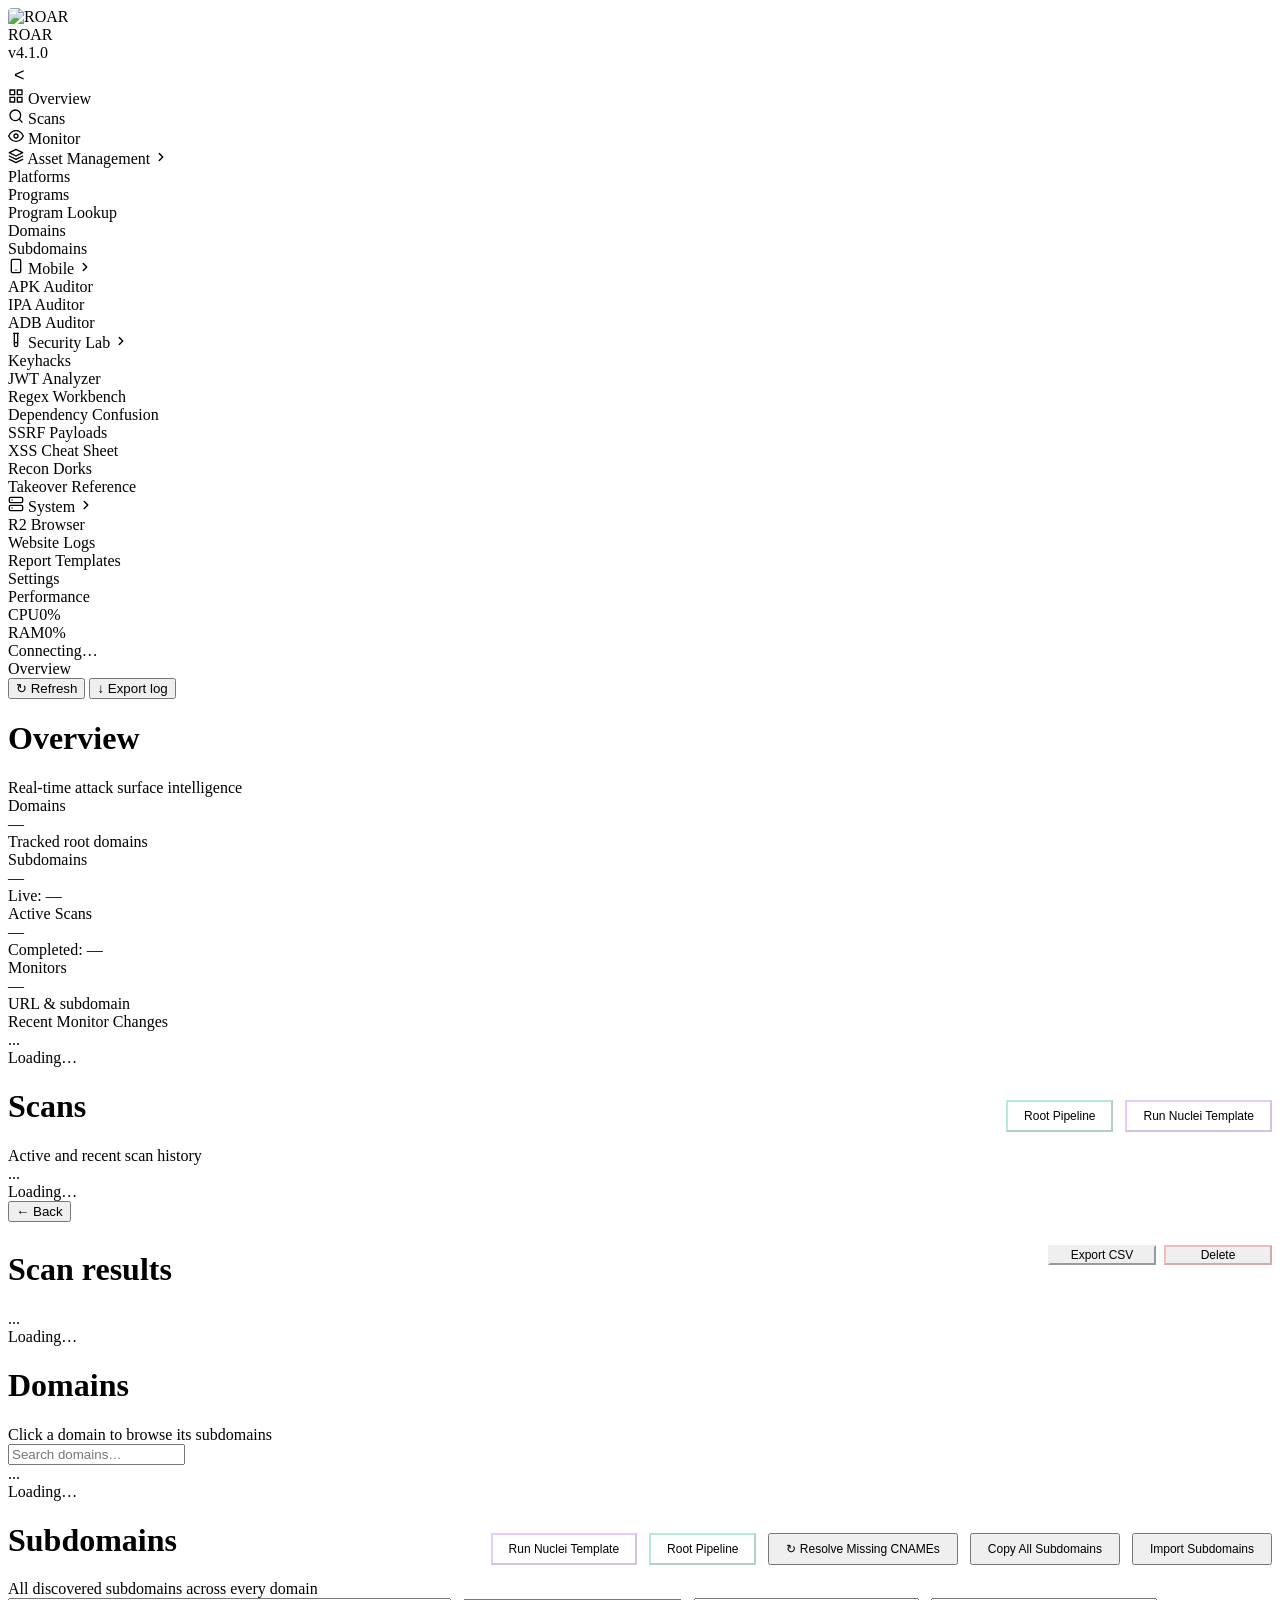
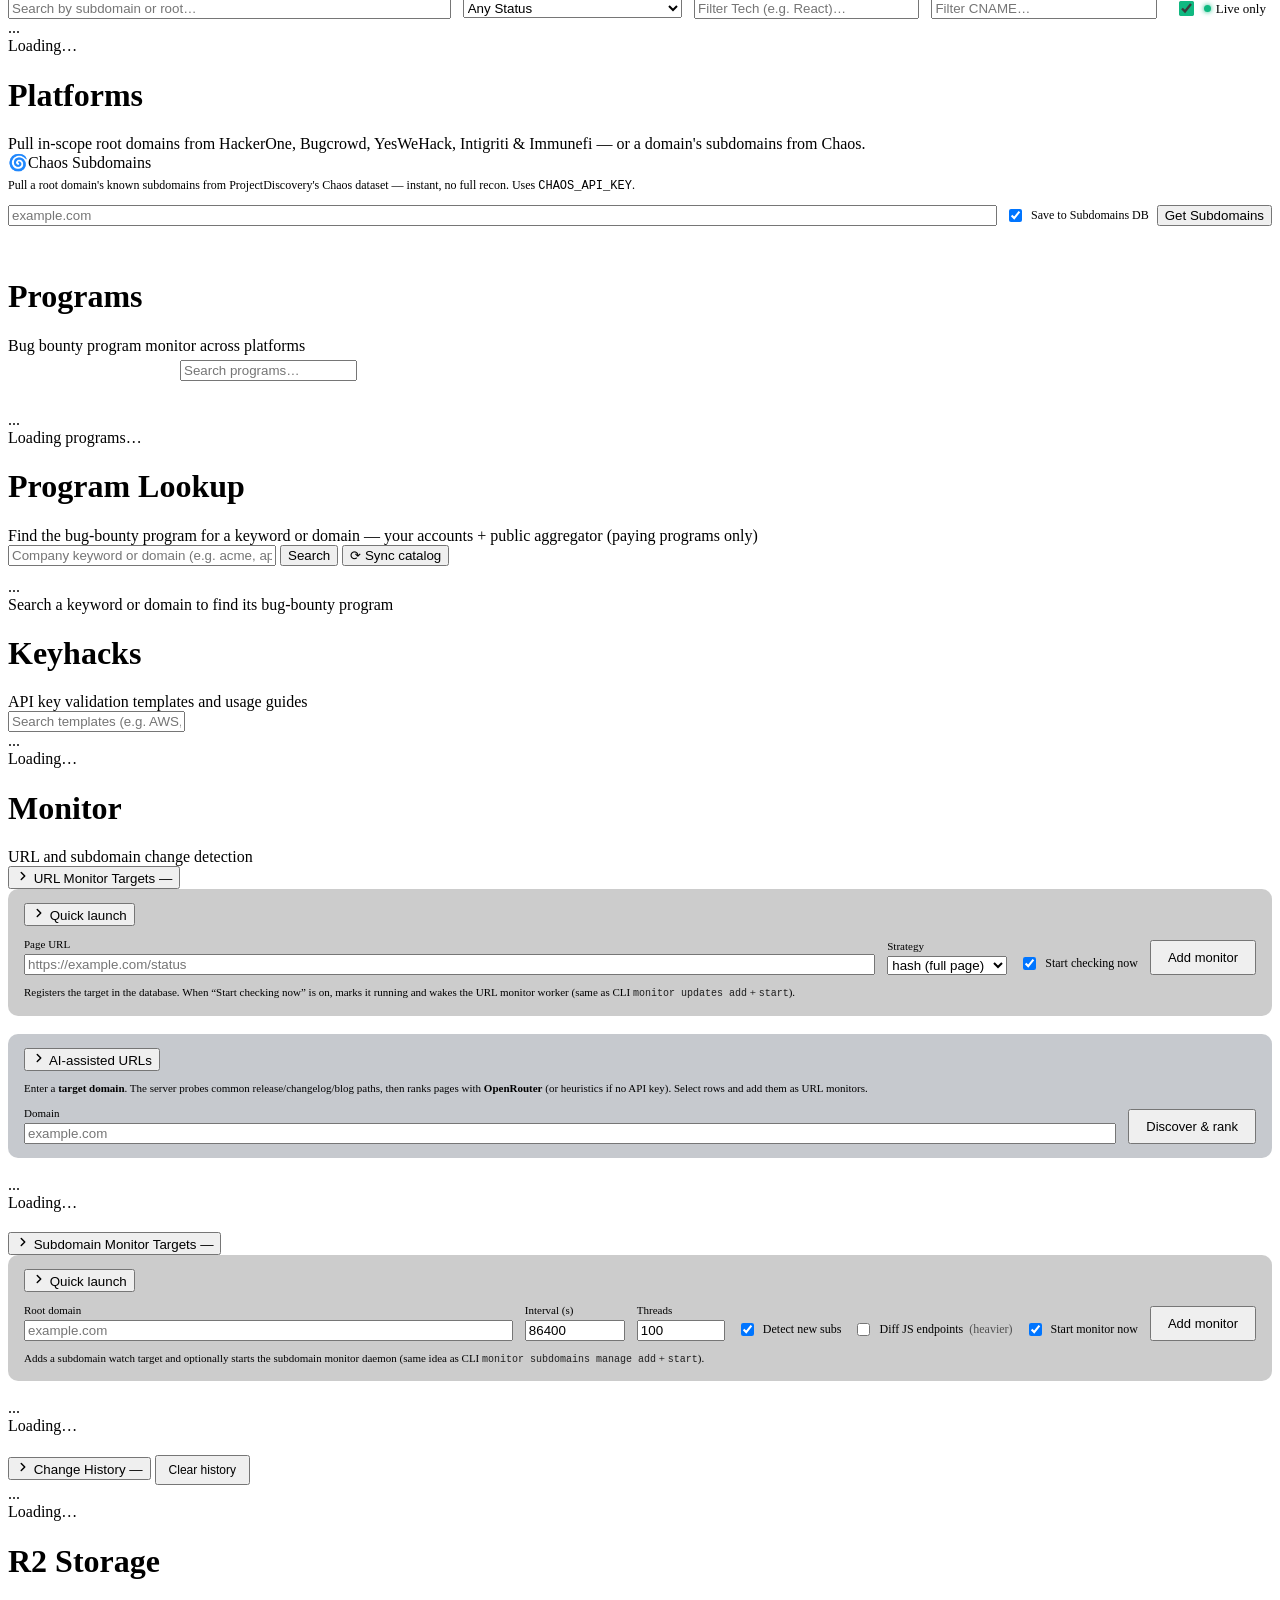
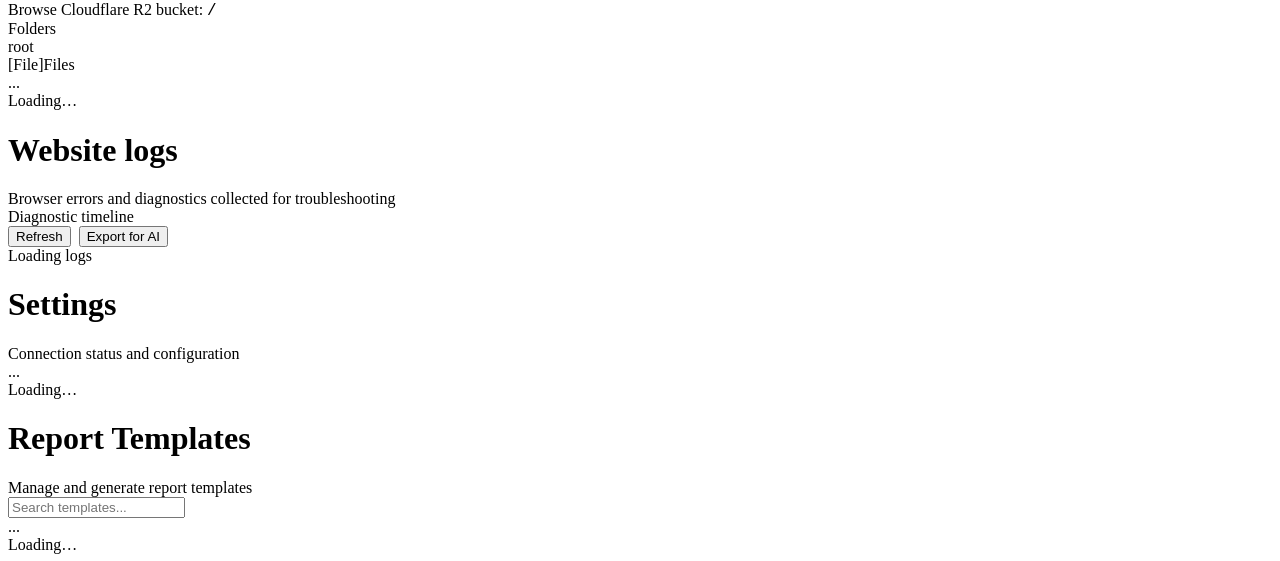
==== commit f5867ef3: "2.0" ====
--- a/internal/api/ui/index.html
+++ b/internal/api/ui/index.html
@@ -115,6 +115,7 @@
           </div>
           <div class="nav-subitems" id="system-subnav" role="menu">
             <div class="nav-subitem" id="nav-r2" data-label="R2 Browser" role="menuitem">R2 Browser</div>
+            <div class="nav-subitem" id="nav-website-logs" data-label="Website Logs" role="menuitem">Website Logs</div>
             <div class="nav-subitem" id="nav-report-templates" data-label="Report Templates" role="menuitem">Report Templates</div>
             <div class="nav-subitem" id="nav-settings" data-label="Settings" role="menuitem">Settings</div>
           </div>
@@ -152,6 +153,10 @@
         <button class="refresh-btn" id="refresh-btn">
           <span>↻</span>
           <span>Refresh</span>
+        </button>
+        <button class="refresh-btn" id="website-log-export" type="button" title="Download redacted browser diagnostics">
+          <span>↓</span>
+          <span>Export log</span>
         </button>
       </div>
     </header>
@@ -700,6 +705,21 @@
 
 
       <!-- ══════════════════════════════════════════════════════════════════ -->
+      <!-- VIEW: Website Logs                                                  -->
+      <div class="view" id="view-website-logs">
+        <div class="view-header">
+          <h1 class="view-title">Website logs</h1>
+          <div class="view-subtitle">Browser errors and diagnostics collected for troubleshooting</div>
+        </div>
+        <div class="card">
+          <div class="card-header">
+            <div class="card-title"><span class="card-title-icon"></span>Diagnostic timeline</div>
+            <div style="display:flex;gap:8px"><button class="btn btn-ghost" id="website-logs-refresh">Refresh</button><button class="btn btn-primary" id="website-logs-export">Export for AI</button></div>
+          </div>
+          <div class="card-body" id="website-logs-body"><div class="empty-state"><div class="empty-title">Loading logs</div></div></div>
+        </div>
+      </div>
+
       <!-- VIEW: Settings                                                       -->
       <!-- ══════════════════════════════════════════════════════════════════ -->
       <div class="view" id="view-settings">
@@ -913,6 +933,7 @@
 <script src="/ui/pages/monitor.js"></script>
 <script src="/ui/pages/r2.js"></script>
 <script src="/ui/pages/settings.js"></script>
+<script src="/ui/pages/website-logs.js"></script>
 <script src="/ui/pages/scan-detail-manifest.js"></script>
 <script src="/ui/pages/scan-detail-assets.js"></script>
 <script src="/ui/pages/scan-detail.js"></script>
@@ -949,6 +970,7 @@
 <script src="/ui/pages/html-escape.js"></script>
 <script src="/ui/pages/app-core-actions.js"></script>
 
+<script src="/ui/pages/website-logger.js"></script>
 <!-- Local auth: no external SDK needed -->
 <script src="/ui/app.js"></script>
 <script src="/ui/pages/app-exports.js"></script>
